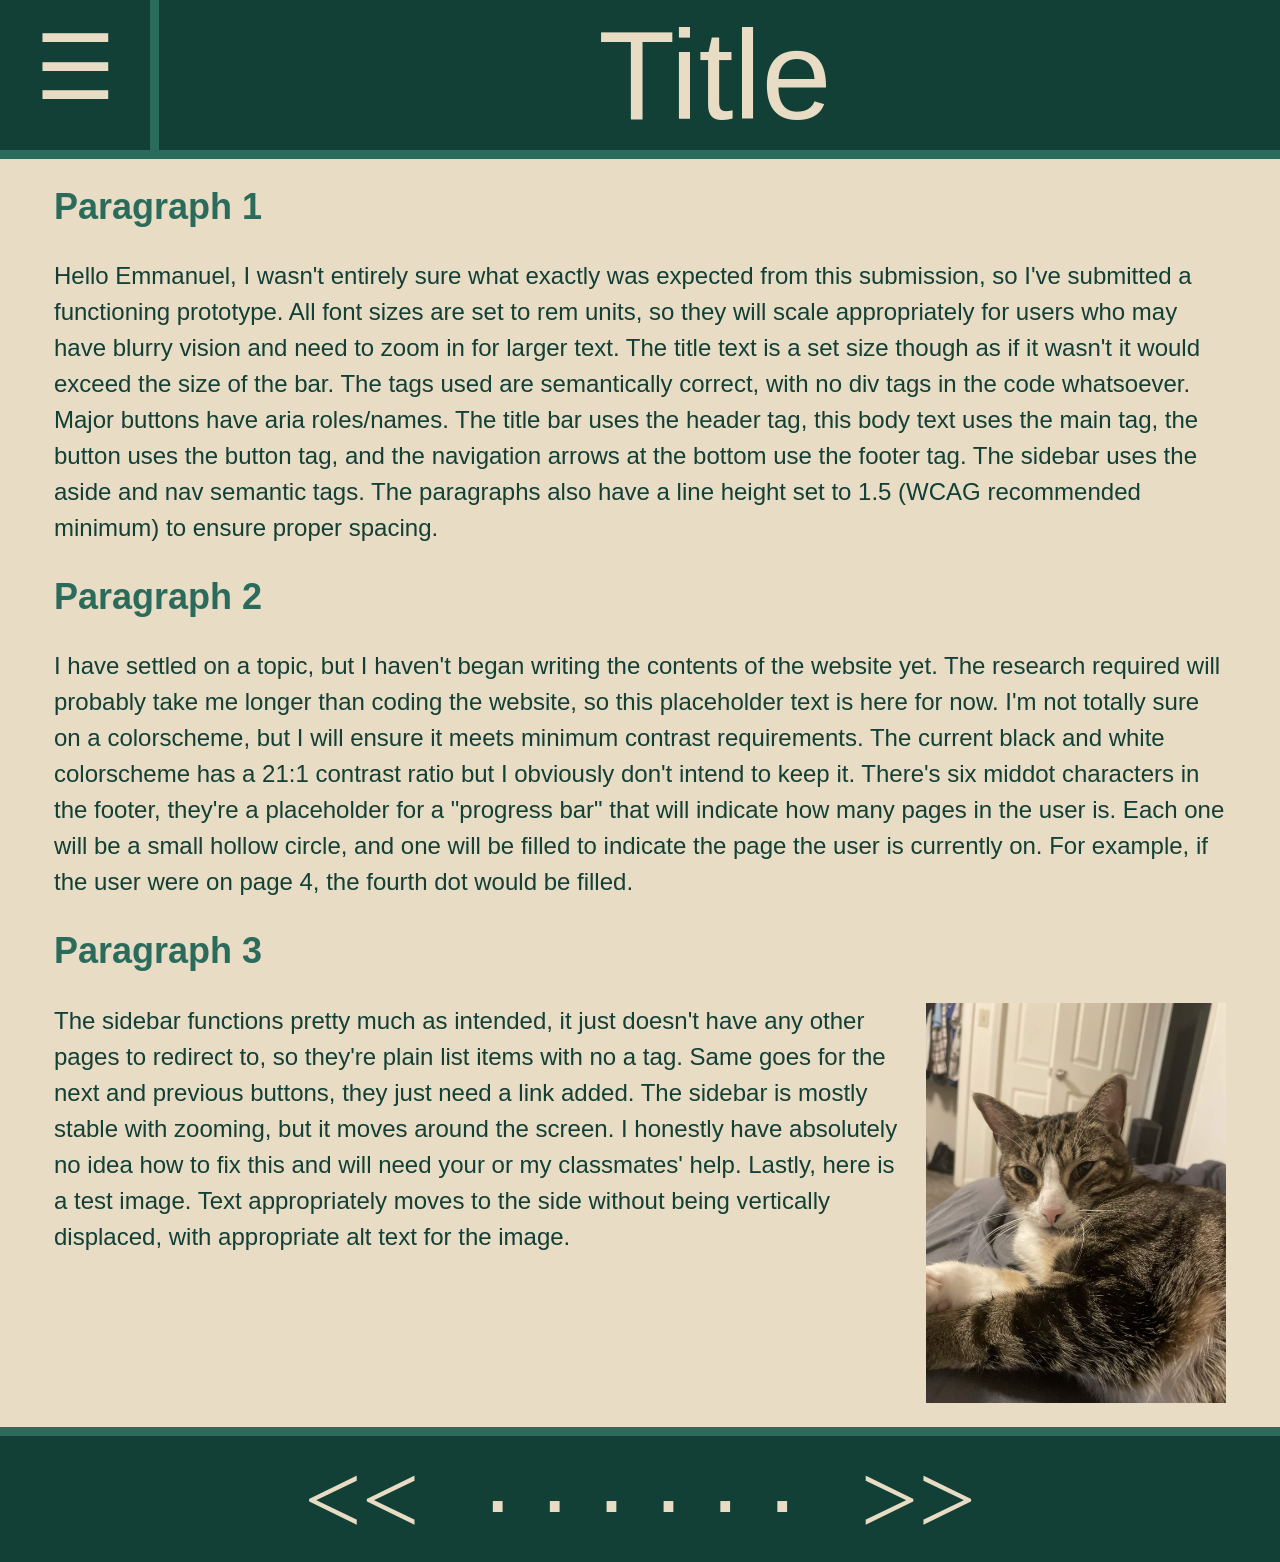
==== index.html @ e24c0ab1 "Update index.html" ====
<!DOCTYPE html>
<html lang="en">
<head>
    <meta charset="UTF-8">
    <meta name="viewport" content="width=device-width, initial-scale=1.0">
    <title>Website Development Project - Israel Pantoja</title>
    <style>
        body{
            margin:0;
            padding:0;
            background-color:#e8dcc4;
        }
        .header{
            padding:0;
            margin:0;
            position:fixed;
            background-color:#123f36;
            width:100%;
            height:16.667dvh;
            top:0;
            left:0;
            align-items:center;
            display:flex;
            text-align:center;
            justify-content:center;
            container-type:size;
            border-bottom:1vh solid #2a6b5c;
        }
        .headerTitle{
            justify-content:center;
            align-items:center;
            height:16.667dvh;
            padding:0;
            display:flex;
            top:0;
            margin: 0 0 0 16.667dvh;
            width:calc(100%-16.667dvh);
            font-size:14vh;
            color:#e8dcc4;
            font-family:Arial;
        }
        button{
            all:unset;
        }
        .button{
            height:16.667dvh;
            width:16.667dvh;
            background-color:#123f36;
            margin:0;
            padding:0;
            display:flex;
            position:fixed;
            top:0;
            left:0;
            border-right:1dvh solid #2a6b5c;
            z-index:1001;
            text-align:center;
            align-items:center;
            justify-content:center;
            container-type:size;
        }
        .button:hover{
            background-color:#2a6b5c;
        }
        .buttonIcon{
            margin-top:50cqw;
            color:#e8dcc4;
            font-style:bold;
            font-size:60cqh;
            font-family:Impact;
        }
        .mainText{
            margin: 20dvh 6dvh 0px 6dvh;
            text-align:left;
            align-items:center;
            font-family:Arial;
            line-height:1.5;
            color:#123f36;
            font-size:1.5rem;
        }
        .mainText h1{
            color:#2a6b5c;
            font-size:2.25rem;
        }
        .footer{
            padding:0;
            margin:0;
            display:flex;
            background-color:#123f36;
            width:100%;
            height:14dvh;
            bottom:0;
            left:0;
            align-items:center;
            justify-content:center;
            position:relative;
            overflow:hidden;
            container-type:size;
            border-top:1vh solid #2a6b5c;
        }
        .previous,.next,.dots{
            color:#e8dcc4;
            font-style:bold;
            font-size:8cqw;
            height:12dvh;
            margin-top:0;
            margin-bottom:0;
            padding:0;
            align-items:center;
            justify-content:center;
            display:flex;
        }
        .previous,.next{
            font-family:impact;
        }
        .dots{
            font-family:Arial;
            padding-left:5dvw;
            padding-right:5dvw;
        }
        .previous:hover,.next:hover{
            background-color:#2a6b5c;
        }
        #sidebar{
            width:100dvw;
            background-color:#123f36;
            height:100dvh;
            top:0;
            left:0;
            padding:0;
            margin:0;
            position:fixed;
            z-index:1000;
            transform:translateX(-100%);
            transition:transform 0.5s ease-in-out;
            container-type:size;
        }
        #sidebar.active{
            transform:translateX(0%);
        }
        aside ul{
            list-style-type:none;
            padding:0;
            margin:0;
            height:100%;
            display:flex;
            flex-direction:column;
        }
        aside ul li{
            background-color:#123f36;
            color:#e8dcc4;
            display:flex;
            width:100dvw;
            margin:0;
            height:16.6667%;
            box-sizing:border-box;
            padding:0;
            font-size:10cqh;
            font-family:Impact;
            border-top:1vh solid #2a6b5c;
            text-align:center;
            left:0;
            justify-content:center;
            align-items:center;
        }
        aside ul li:hover{
            background-color:#2a6b5c;
        }
        p{
            display:flex;
        }
        img{
            max-width:100%;
            height:auto;
            align-self:center;
        }
    </style>
</head>
<body>
    <button class="button" aria-label="toggle sidebar" id="toggleSidebar">
        <p class="buttonIcon" aria-label="toggle sidebar">☰</p>
    </button>
    <aside id="sidebar">
        <ul>
            <li style="border-top:none;">1</li>
            <li>2</li>
            <li>3</li>
            <li>4</li>
            <li>5</li>
            <li>6</li>
        </ul>
    </aside>
    <script>
        const toggleSidebar = document.querySelector('#toggleSidebar');
        const sidebar = document.querySelector('#sidebar');
        
        toggleSidebar.addEventListener('click', () => {
            sidebar.classList.toggle('active');
        });
    </script>
    <header class="header" aria-label="title">
        <title class="headerTitle">
            Title
        </title>
    </header>
    <main class="mainText" role="main">
        <h1 aria-label="paragraph 1">Paragraph 1</h1>
        <p>
            Hello Emmanuel, I wasn't entirely sure what exactly was expected from this submission, so I've submitted a functioning prototype. 
            All font sizes are set to rem units, so they will scale appropriately for users who may have blurry vision and need to zoom in for larger text. 
            The title text is a set size though as if it wasn't it would exceed the size of the bar. The tags used are semantically correct, with no div 
            tags in the code whatsoever. Major buttons have aria roles/names. The title bar uses the header tag, this body text uses the main 
            tag, the button uses the button tag, and the navigation arrows at the bottom use the footer tag. The sidebar uses the aside and nav semantic tags.
            The paragraphs also have a line height set to 1.5 (WCAG recommended minimum) to ensure proper spacing.
        </p>
        <h1 aria-label="paragraph 2">Paragraph 2</h1>
        <p>
            I have settled on a topic, but I haven't began writing the contents of the website yet. The research required will probably take me 
            longer than coding the website, so this placeholder text is here for now. I'm not totally sure on a colorscheme, but I will 
            ensure it meets minimum contrast requirements. The current black and white colorscheme has a 21:1 contrast ratio but I 
            obviously don't intend to keep it. There's six middot characters in the footer, they're a placeholder for a "progress bar" that 
            will indicate how many pages in the user is. Each one will be a small hollow circle, and one will be filled to indicate the 
            page the user is currently on. For example, if the user were on page 4, the fourth dot would be filled. 
        </p>
        <h1 aria-label="paragraph 3">Paragraph 3</h1>
        <p>
            The sidebar functions pretty much as intended, it just doesn't have any other pages to redirect to, so they're plain list items with
            no a tag. Same goes for the next and previous buttons, they just need a link added. The sidebar is mostly stable with zooming, 
            but it moves around the screen. I honestly have absolutely no idea how to fix this and will need your or my classmates' help.
            Lastly, here is a test image. Text appropriately moves to the side without being vertically displaced, with appropriate alt 
            text for the image. <img src="IMG_8117.jpg" alt="my cat, wilton" width="300" height="400" style="margin-left:1dvw"> 
        </p>
    </main>
    <footer class="footer">
        <button class="previous" aria-label="previous page"><<</button>
        <p class="dots">&middot;   &middot;   &middot;   &middot;   &middot;   &middot;</p>
        <button class="next" aria-label="next page">>></button>
    </footer>
</body>
</html>
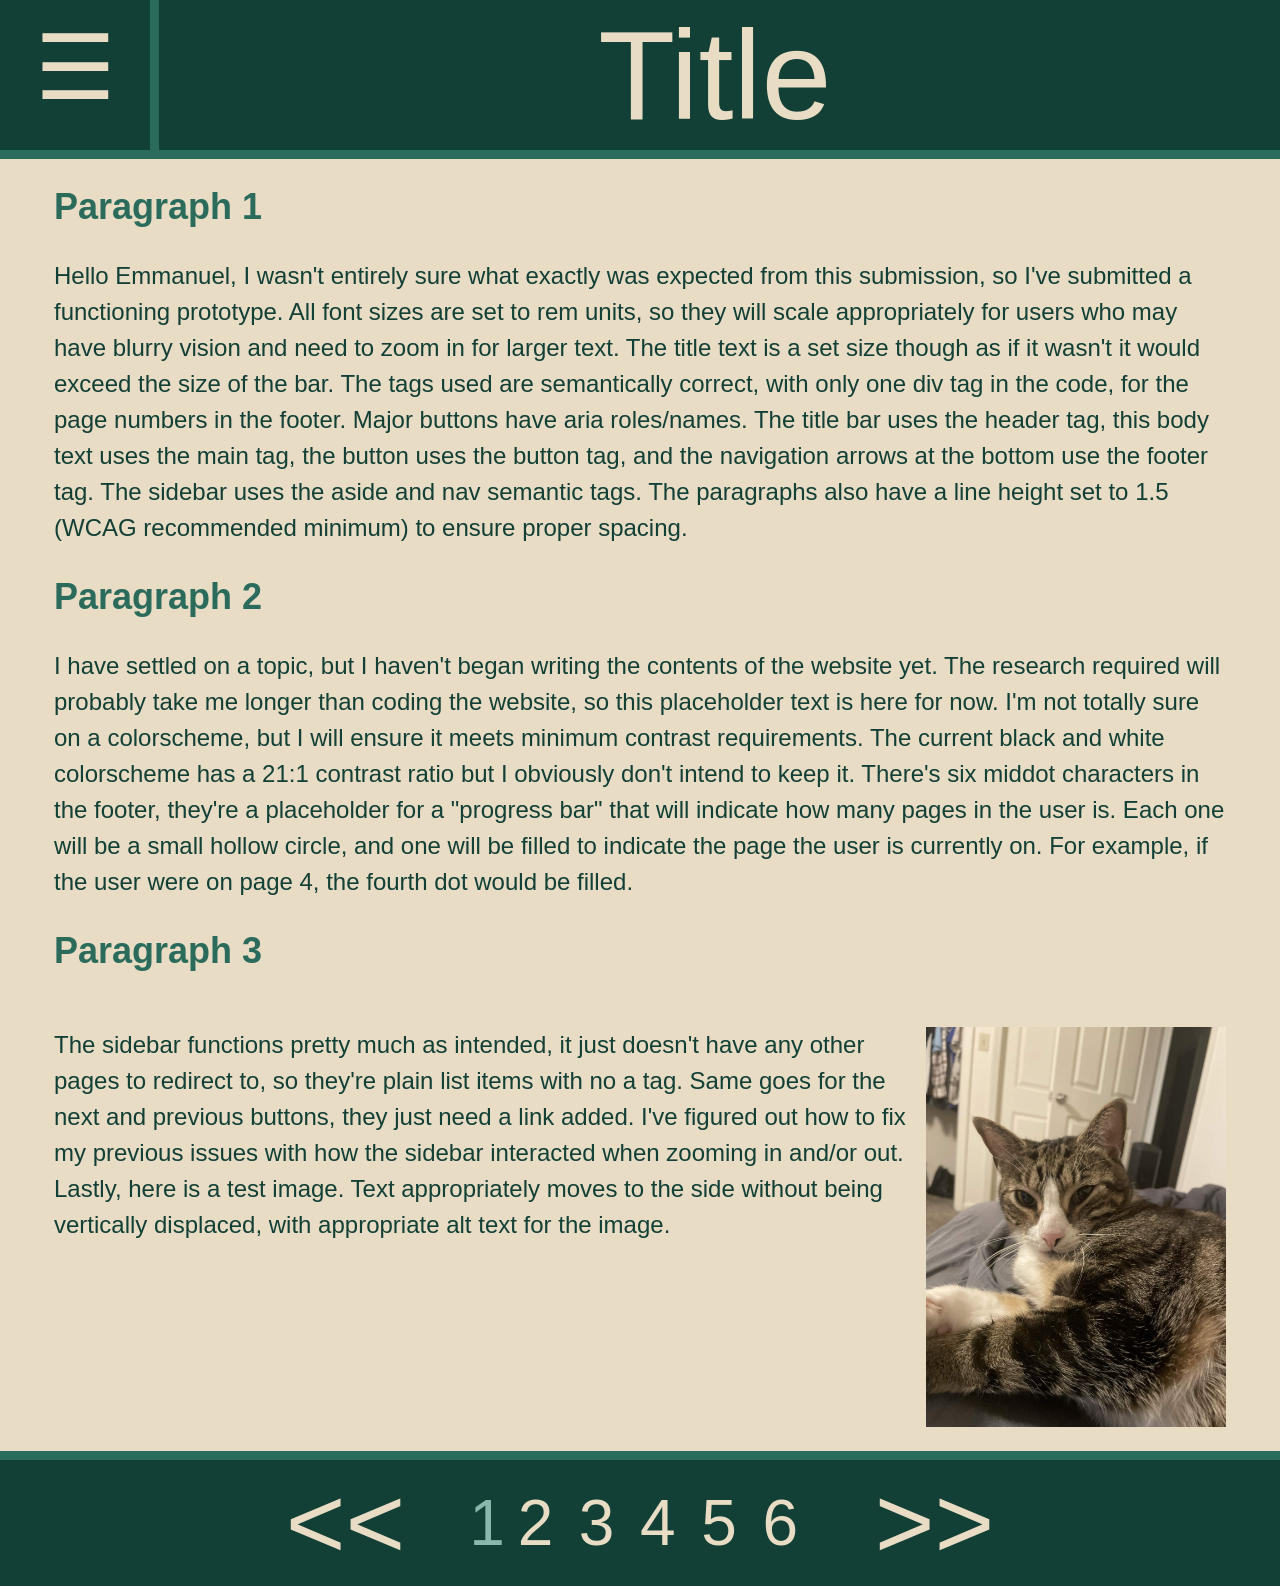
==== commit 8134934f: "Add files via upload" ====
--- a/index.html
+++ b/index.html
@@ -98,25 +98,32 @@
             container-type:size;
             border-top:1vh solid #2a6b5c;
         }
-        .previous,.next,.dots{
-            color:#e8dcc4;
-            font-style:bold;
+        .previous,.next,.pageNumContainer{
+            color:#e8dcc4;
             font-size:8cqw;
-            height:12dvh;
+            height:14dvh;
             margin-top:0;
             margin-bottom:0;
-            padding:0;
+            padding:0 2dvw 0 2dvw;
             align-items:center;
             justify-content:center;
             display:flex;
         }
         .previous,.next{
-            font-family:impact;
-        }
-        .dots{
-            font-family:Arial;
-            padding-left:5dvw;
-            padding-right:5dvw;
+            font-family:Arial;
+        }
+        .pageNumContainer{
+            font-family:Arial;
+            padding-left:3dvw;
+            padding-right:3dvw;
+            font-size:5cqw;
+        }
+        .pageNum{
+            margin-left:1dvw;
+            margin-right:1dvw;
+        }
+        .activePageNum{
+            color:#8AB8AD;
         }
         .previous:hover,.next:hover{
             background-color:#2a6b5c;
@@ -165,9 +172,6 @@
         }
         aside ul li:hover{
             background-color:#2a6b5c;
-        }
-        p{
-            display:flex;
         }
         img{
             max-width:100%;
@@ -208,8 +212,8 @@
         <p>
             Hello Emmanuel, I wasn't entirely sure what exactly was expected from this submission, so I've submitted a functioning prototype. 
             All font sizes are set to rem units, so they will scale appropriately for users who may have blurry vision and need to zoom in for larger text. 
-            The title text is a set size though as if it wasn't it would exceed the size of the bar. The tags used are semantically correct, with no div 
-            tags in the code whatsoever. Major buttons have aria roles/names. The title bar uses the header tag, this body text uses the main 
+            The title text is a set size though as if it wasn't it would exceed the size of the bar. The tags used are semantically correct, with only one div 
+            tag in the code, for the page numbers in the footer. Major buttons have aria roles/names. The title bar uses the header tag, this body text uses the main 
             tag, the button uses the button tag, and the navigation arrows at the bottom use the footer tag. The sidebar uses the aside and nav semantic tags.
             The paragraphs also have a line height set to 1.5 (WCAG recommended minimum) to ensure proper spacing.
         </p>
@@ -223,18 +227,26 @@
             page the user is currently on. For example, if the user were on page 4, the fourth dot would be filled. 
         </p>
         <h1 aria-label="paragraph 3">Paragraph 3</h1>
-        <p>
+        <p style="float:left;">
+            <img src="IMG_8117.jpg" alt="my cat, wilton" width="300" height="400" style="margin-left:1dvw; float:right;">
             The sidebar functions pretty much as intended, it just doesn't have any other pages to redirect to, so they're plain list items with
-            no a tag. Same goes for the next and previous buttons, they just need a link added. The sidebar is mostly stable with zooming, 
-            but it moves around the screen. I honestly have absolutely no idea how to fix this and will need your or my classmates' help.
+            no a tag. Same goes for the next and previous buttons, they just need a link added. I've figured out how to fix my previous 
+            issues with how the sidebar interacted when zooming in and/or out.
             Lastly, here is a test image. Text appropriately moves to the side without being vertically displaced, with appropriate alt 
-            text for the image. <img src="IMG_8117.jpg" alt="my cat, wilton" width="300" height="400" style="margin-left:1dvw"> 
+            text for the image.  
         </p>
     </main>
     <footer class="footer">
         <button class="previous" aria-label="previous page"><<</button>
-        <p class="dots">&middot;   &middot;   &middot;   &middot;   &middot;   &middot;</p>
+        <div class="pageNumContainer">
+            <span class="activePageNum">1</span>
+            <span class="pageNum">2</span>
+            <span class="pageNum">3</span>
+            <span class="pageNum">4</span>
+            <span class="pageNum">5</span>
+            <span class="pageNum">6</span>
+        </div>
         <button class="next" aria-label="next page">>></button>
     </footer>
 </body>
-</html>
+</html>
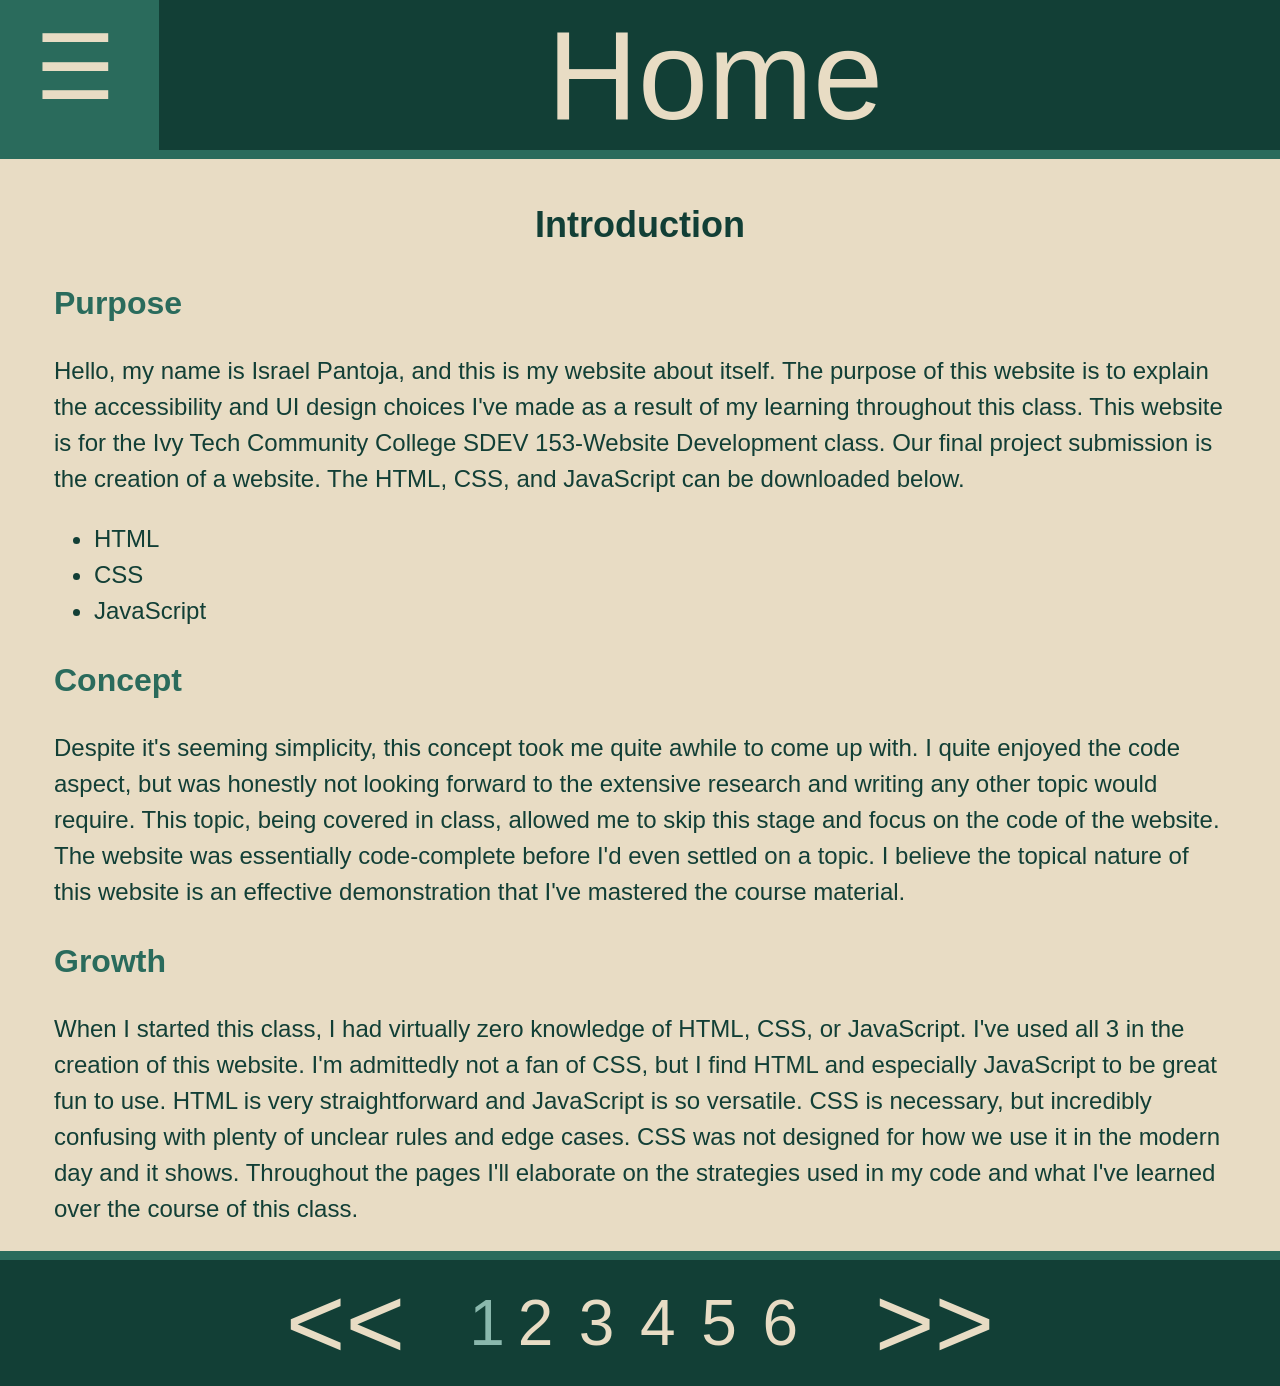
==== commit ecf4e47c: "Add files via upload" ====
--- a/index.html
+++ b/index.html
@@ -3,182 +3,9 @@
 <head>
     <meta charset="UTF-8">
     <meta name="viewport" content="width=device-width, initial-scale=1.0">
-    <title>Website Development Project - Israel Pantoja</title>
-    <style>
-        body{
-            margin:0;
-            padding:0;
-            background-color:#e8dcc4;
-        }
-        .header{
-            padding:0;
-            margin:0;
-            position:fixed;
-            background-color:#123f36;
-            width:100%;
-            height:16.667dvh;
-            top:0;
-            left:0;
-            align-items:center;
-            display:flex;
-            text-align:center;
-            justify-content:center;
-            container-type:size;
-            border-bottom:1vh solid #2a6b5c;
-        }
-        .headerTitle{
-            justify-content:center;
-            align-items:center;
-            height:16.667dvh;
-            padding:0;
-            display:flex;
-            top:0;
-            margin: 0 0 0 16.667dvh;
-            width:calc(100%-16.667dvh);
-            font-size:14vh;
-            color:#e8dcc4;
-            font-family:Arial;
-        }
-        button{
-            all:unset;
-        }
-        .button{
-            height:16.667dvh;
-            width:16.667dvh;
-            background-color:#123f36;
-            margin:0;
-            padding:0;
-            display:flex;
-            position:fixed;
-            top:0;
-            left:0;
-            border-right:1dvh solid #2a6b5c;
-            z-index:1001;
-            text-align:center;
-            align-items:center;
-            justify-content:center;
-            container-type:size;
-        }
-        .button:hover{
-            background-color:#2a6b5c;
-        }
-        .buttonIcon{
-            margin-top:50cqw;
-            color:#e8dcc4;
-            font-style:bold;
-            font-size:60cqh;
-            font-family:Impact;
-        }
-        .mainText{
-            margin: 20dvh 6dvh 0px 6dvh;
-            text-align:left;
-            align-items:center;
-            font-family:Arial;
-            line-height:1.5;
-            color:#123f36;
-            font-size:1.5rem;
-        }
-        .mainText h1{
-            color:#2a6b5c;
-            font-size:2.25rem;
-        }
-        .footer{
-            padding:0;
-            margin:0;
-            display:flex;
-            background-color:#123f36;
-            width:100%;
-            height:14dvh;
-            bottom:0;
-            left:0;
-            align-items:center;
-            justify-content:center;
-            position:relative;
-            overflow:hidden;
-            container-type:size;
-            border-top:1vh solid #2a6b5c;
-        }
-        .previous,.next,.pageNumContainer{
-            color:#e8dcc4;
-            font-size:8cqw;
-            height:14dvh;
-            margin-top:0;
-            margin-bottom:0;
-            padding:0 2dvw 0 2dvw;
-            align-items:center;
-            justify-content:center;
-            display:flex;
-        }
-        .previous,.next{
-            font-family:Arial;
-        }
-        .pageNumContainer{
-            font-family:Arial;
-            padding-left:3dvw;
-            padding-right:3dvw;
-            font-size:5cqw;
-        }
-        .pageNum{
-            margin-left:1dvw;
-            margin-right:1dvw;
-        }
-        .activePageNum{
-            color:#8AB8AD;
-        }
-        .previous:hover,.next:hover{
-            background-color:#2a6b5c;
-        }
-        #sidebar{
-            width:100dvw;
-            background-color:#123f36;
-            height:100dvh;
-            top:0;
-            left:0;
-            padding:0;
-            margin:0;
-            position:fixed;
-            z-index:1000;
-            transform:translateX(-100%);
-            transition:transform 0.5s ease-in-out;
-            container-type:size;
-        }
-        #sidebar.active{
-            transform:translateX(0%);
-        }
-        aside ul{
-            list-style-type:none;
-            padding:0;
-            margin:0;
-            height:100%;
-            display:flex;
-            flex-direction:column;
-        }
-        aside ul li{
-            background-color:#123f36;
-            color:#e8dcc4;
-            display:flex;
-            width:100dvw;
-            margin:0;
-            height:16.6667%;
-            box-sizing:border-box;
-            padding:0;
-            font-size:10cqh;
-            font-family:Impact;
-            border-top:1vh solid #2a6b5c;
-            text-align:center;
-            left:0;
-            justify-content:center;
-            align-items:center;
-        }
-        aside ul li:hover{
-            background-color:#2a6b5c;
-        }
-        img{
-            max-width:100%;
-            height:auto;
-            align-self:center;
-        }
-    </style>
+    <title>Home</title>
+    <link href="webdevprojectstyles.css" rel="stylesheet">
+    <script src="webdevprojectscript.js" defer></script>
 </head>
 <body>
     <button class="button" aria-label="toggle sidebar" id="toggleSidebar">
@@ -186,54 +13,47 @@
     </button>
     <aside id="sidebar">
         <ul>
-            <li style="border-top:none;">1</li>
-            <li>2</li>
-            <li>3</li>
-            <li>4</li>
-            <li>5</li>
-            <li>6</li>
+            <li style="border-top:none;"><a href=index.html>Home</a></li>
+            <li><a href="styling.html">Styling</a></li>
+            <li><a href="ui.html">UI Elements</a></li>
+            <li><a href="WCAG.html">WCAG</a></li>
+            <li><a href="mobile.html">Mobile-First</a></li>
+            <li><a href="conclusion.html">Conclusion</a></li>
         </ul>
     </aside>
-    <script>
-        const toggleSidebar = document.querySelector('#toggleSidebar');
-        const sidebar = document.querySelector('#sidebar');
-        
-        toggleSidebar.addEventListener('click', () => {
-            sidebar.classList.toggle('active');
-        });
-    </script>
-    <header class="header" aria-label="title">
+    <header class="header" aria-label="home">
         <title class="headerTitle">
-            Title
+            Home
         </title>
     </header>
-    <main class="mainText" role="main">
-        <h1 aria-label="paragraph 1">Paragraph 1</h1>
+    <main role="main">
+        <h1 aria-label="introduction">Introduction</h1>
+        <h2 aria label="paragraph 1 purpose">Purpose</h2>
         <p>
-            Hello Emmanuel, I wasn't entirely sure what exactly was expected from this submission, so I've submitted a functioning prototype. 
-            All font sizes are set to rem units, so they will scale appropriately for users who may have blurry vision and need to zoom in for larger text. 
-            The title text is a set size though as if it wasn't it would exceed the size of the bar. The tags used are semantically correct, with only one div 
-            tag in the code, for the page numbers in the footer. Major buttons have aria roles/names. The title bar uses the header tag, this body text uses the main 
-            tag, the button uses the button tag, and the navigation arrows at the bottom use the footer tag. The sidebar uses the aside and nav semantic tags.
-            The paragraphs also have a line height set to 1.5 (WCAG recommended minimum) to ensure proper spacing.
+            Hello, my name is Israel Pantoja, and this is my website about itself. The purpose of this website is to explain the accessibility and 
+            UI design choices I've made as a result of my learning throughout this class. This website is for the Ivy Tech Community College 
+            SDEV 153-Website Development class. Our final project submission is the creation of a website. The HTML, CSS, and JavaScript can be 
+            downloaded below.
+            <ul>
+                <li>HTML</li>
+                <li>CSS</li>
+                <li>JavaScript</li>
+            </ul>
         </p>
-        <h1 aria-label="paragraph 2">Paragraph 2</h1>
+        <h2 aria-label="paragraph 2 concept">Concept</h2>
         <p>
-            I have settled on a topic, but I haven't began writing the contents of the website yet. The research required will probably take me 
-            longer than coding the website, so this placeholder text is here for now. I'm not totally sure on a colorscheme, but I will 
-            ensure it meets minimum contrast requirements. The current black and white colorscheme has a 21:1 contrast ratio but I 
-            obviously don't intend to keep it. There's six middot characters in the footer, they're a placeholder for a "progress bar" that 
-            will indicate how many pages in the user is. Each one will be a small hollow circle, and one will be filled to indicate the 
-            page the user is currently on. For example, if the user were on page 4, the fourth dot would be filled. 
+            Despite it's seeming simplicity, this concept took me quite awhile to come up with. I quite enjoyed the code aspect, but was 
+            honestly not looking forward to the extensive research and writing any other topic would require. This topic, being covered in class, 
+            allowed me to skip this stage and focus on the code of the website. The website was essentially code-complete before I'd even 
+            settled on a topic. I believe the topical nature of this website is an effective demonstration that I've mastered the course material.
         </p>
-        <h1 aria-label="paragraph 3">Paragraph 3</h1>
-        <p style="float:left;">
-            <img src="IMG_8117.jpg" alt="my cat, wilton" width="300" height="400" style="margin-left:1dvw; float:right;">
-            The sidebar functions pretty much as intended, it just doesn't have any other pages to redirect to, so they're plain list items with
-            no a tag. Same goes for the next and previous buttons, they just need a link added. I've figured out how to fix my previous 
-            issues with how the sidebar interacted when zooming in and/or out.
-            Lastly, here is a test image. Text appropriately moves to the side without being vertically displaced, with appropriate alt 
-            text for the image.  
+        <h2 aria-label="paragraph 3 my growth">Growth</h2>
+        <p>
+            When I started this class, I had virtually zero knowledge of HTML, CSS, or JavaScript. I've used all 3 in the creation of this website.
+            I'm admittedly not a fan of CSS, but I find HTML and especially JavaScript to be great fun to use. HTML is very straightforward and JavaScript 
+            is so versatile. CSS is necessary, but incredibly confusing with plenty of unclear rules and edge cases. CSS was not designed for 
+            how we use it in the modern day and it shows. Throughout the pages I'll elaborate on the strategies used in my code and what 
+            I've learned over the course of this class.
         </p>
     </main>
     <footer class="footer">
@@ -246,7 +66,7 @@
             <span class="pageNum">5</span>
             <span class="pageNum">6</span>
         </div>
-        <button class="next" aria-label="next page">>></button>
+        <button class="next" aria-label="next page"><a href="styling.html">>></a></button>
     </footer>
 </body>
 </html>
--- a/webdevprojectstyles.css
+++ b/webdevprojectstyles.css
@@ -0,0 +1,202 @@
+:root{
+    --bg:#e8dcc4;
+    --light:#2a6b5c;
+    --dark:#123f36;
+    --selected:#8AB8AD;
+}
+body{
+    margin:0;
+    padding:0;
+    background-color:var(--bg);
+}
+.header{
+    padding:0;
+    margin:0;
+    position:fixed;
+    background-color:var(--dark);
+    width:100%;
+    height:16.667dvh;
+    top:0;
+    left:0;
+    align-items:center;
+    display:flex;
+    text-align:center;
+    justify-content:center;
+    container-type:size;
+    border-bottom:1dvh solid var(--light);
+}
+.headerTitle{
+    justify-content:center;
+    align-items:center;
+    height:16.667dvh;
+    padding:0;
+    display:flex;
+    top:0;
+    margin: 0 0 0 16.667dvh;
+    width:calc(100%-16.667dvh);
+    font-size:14vh;
+    color: var(--bg);
+    font-family:Arial;
+}
+button{
+    all:unset;
+}
+.button{
+    height:16.667dvh;
+    width:16.667dvh;
+    background-color:var(--dark);
+    margin:0;
+    padding:0;
+    display:flex;
+    position:fixed;
+    top:0;
+    left:0;
+    border-right:1dvh solid var(--light);
+    z-index:1001;
+    text-align:center;
+    align-items:center;
+    justify-content:center;
+    container-type:size;
+}
+.button:hover{
+    background-color:var(--light);
+}
+.button:focus{
+    background-color:var(--light);
+}
+.buttonIcon{
+    margin-top:50cqw;
+    color:var(--bg);
+    font-style:bold;
+    font-size:60cqh;
+    font-family:Arial;
+}
+main{
+    margin: 22dvh 6dvh 0px 6dvh;
+    text-align:left;
+    align-items:center;
+    font-family:Arial;
+    line-height:1.5;
+    color:var(--dark);
+    font-size:1.5rem;
+}
+main h1{
+    color:var(--dark);
+    font-size:2.25rem;
+    text-align:center;
+}
+main h2{
+    color:var(--light);
+    font-size:2rem;
+}
+.footer{
+    padding:0;
+    margin:0;
+    display:flex;
+    background-color:var(--dark);
+    width:100%;
+    height:14dvh;
+    bottom:0;
+    left:0;
+    align-items:center;
+    justify-content:center;
+    position:relative;
+    overflow:hidden;
+    container-type:size;
+    border-top:1vh solid var(--light);
+}
+.previous,.next,.pageNumContainer{
+    color:var(--bg);
+    font-size:8cqw;
+    height:14dvh;
+    margin-top:0;
+    margin-bottom:0;
+    padding:0 2dvw 0 2dvw;
+    align-items:center;
+    justify-content:center;
+    display:flex;
+}
+.previous,.next{
+    font-family:Arial;
+}
+button a{
+    text-decoration:none;
+    color:var(--bg);
+}
+.pageNumContainer{
+    font-family:Arial;
+    padding-left:3dvw;
+    padding-right:3dvw;
+    font-size:5cqw;
+}
+.pageNum{
+    margin-left:1dvw;
+    margin-right:1dvw;
+}
+.activePageNum{
+    color:var(--selected);
+}
+.previous:hover,.next:hover{
+    background-color:var(--light);
+}
+#sidebar{
+    width:100dvw;
+    background-color:var(--dark);
+    height:100dvh;
+    top:0;
+    left:0;
+    padding:0;
+    margin:0;
+    position:fixed;
+    z-index:1000;
+    transform:translateX(-100%);
+    transition:transform 0.5s ease-in-out;
+    container-type:size;
+}
+#sidebar.active{
+    transform:translateX(0%);
+}
+aside ul{
+    list-style-type:none;
+    padding:0;
+    margin:0;
+    height:100%;
+    display:flex;
+    flex-direction:column;
+}
+aside ul li{
+    background-color:var(--dark);
+    display:flex;
+    width:100dvw;
+    margin:0;
+    height:16.6667%;
+    box-sizing:border-box;
+    padding:0;
+    font-size:10cqh;
+    font-family:Arial;
+    border-top:1vh solid var(--light);
+    text-align:center;
+    left:0;
+    justify-content:center;
+    align-items:center;
+}
+aside ul li a{
+    text-decoration:none;
+    color:var(--bg);
+}
+aside ul li:hover{
+    background-color:var(--light);
+}
+aside ul li a:hover{
+    text-decoration:underline;
+}
+aside ul li:focus-within{
+    text-decoration:underline;
+    background-color:var(--light);
+    color:var(--bg);
+}
+img{
+    max-width:100%;
+    height:auto;
+    align-self:center;
+}
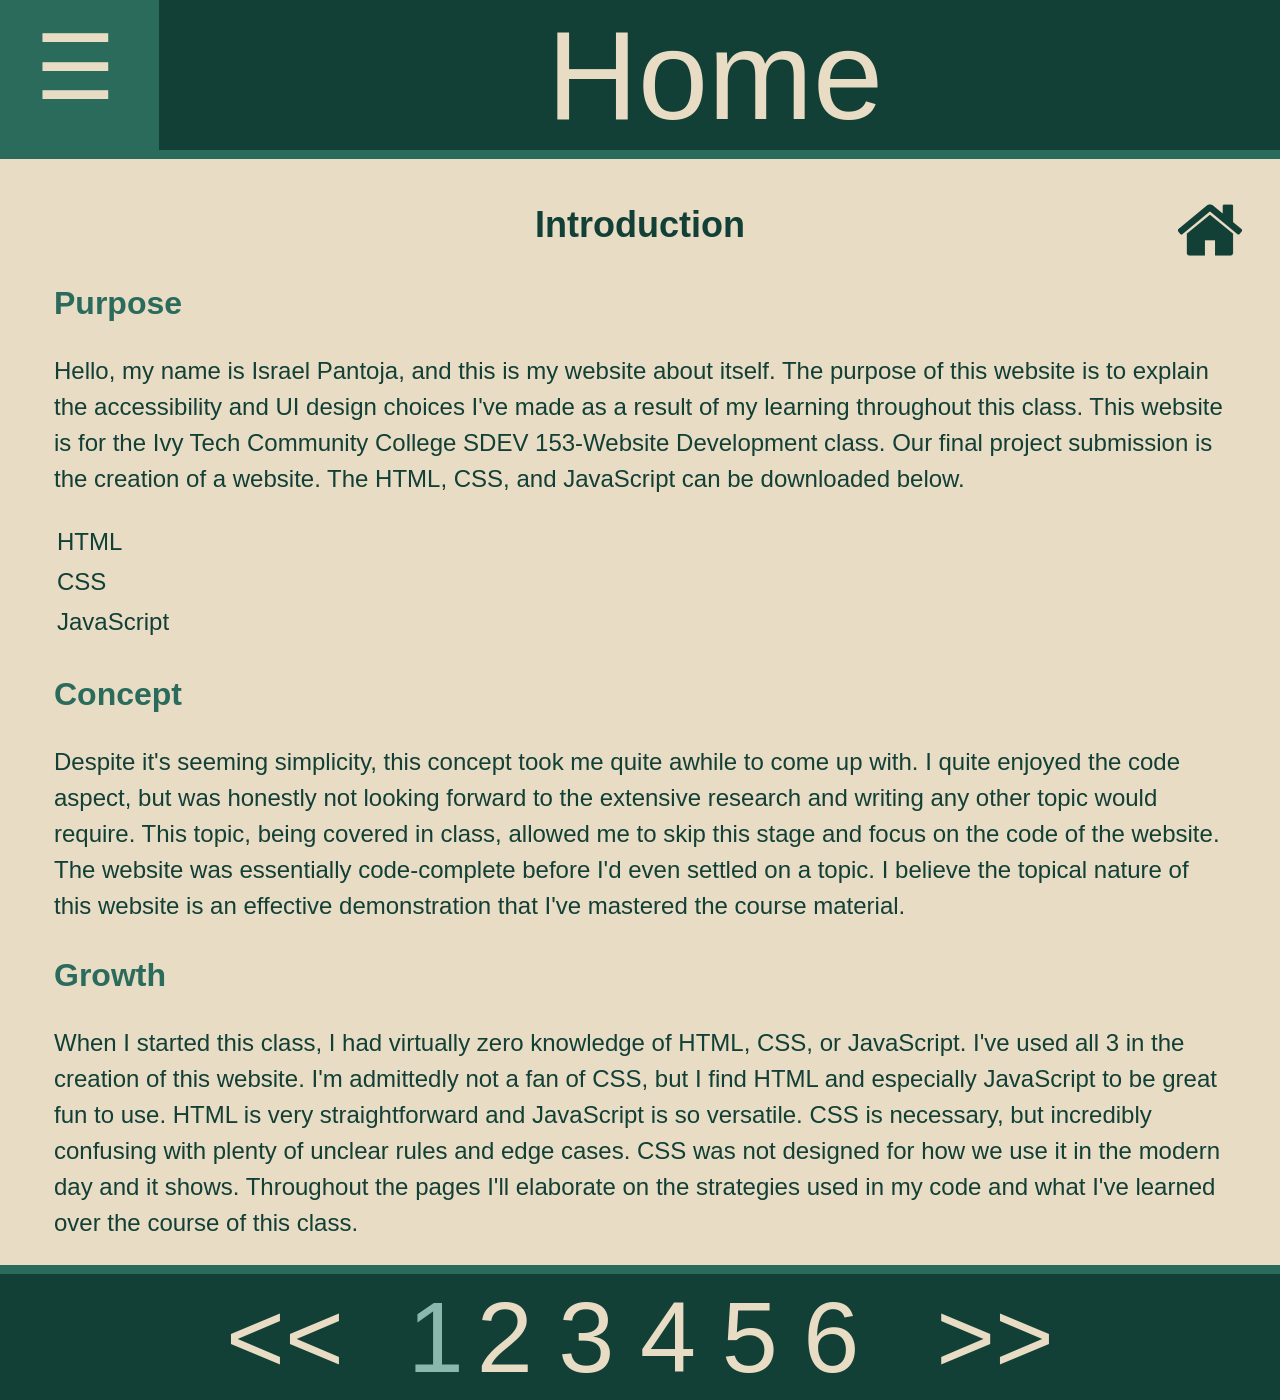
==== commit 4890fe1c: "Add files via upload" ====
--- a/index.html
+++ b/index.html
@@ -13,7 +13,7 @@
     </button>
     <aside id="sidebar">
         <ul>
-            <li style="border-top:none;"><a href=index.html>Home</a></li>
+            <li style="border-top:none;"><a id="first" href=index.html>Home</a></li>
             <li><a href="styling.html">Styling</a></li>
             <li><a href="ui.html">UI Elements</a></li>
             <li><a href="WCAG.html">WCAG</a></li>
@@ -27,18 +27,18 @@
         </title>
     </header>
     <main role="main">
-        <h1 aria-label="introduction">Introduction</h1>
+        <h1 aria-label="introduction">Introduction<a href="index.html"><image src="logo.png" class="logo" alt="website logo - links to homepage"></image></a></h1>
         <h2 aria label="paragraph 1 purpose">Purpose</h2>
         <p>
             Hello, my name is Israel Pantoja, and this is my website about itself. The purpose of this website is to explain the accessibility and 
             UI design choices I've made as a result of my learning throughout this class. This website is for the Ivy Tech Community College 
             SDEV 153-Website Development class. Our final project submission is the creation of a website. The HTML, CSS, and JavaScript can be 
             downloaded below.
-            <ul>
-                <li>HTML</li>
-                <li>CSS</li>
-                <li>JavaScript</li>
-            </ul>
+            <table>
+                <tr><td>HTML</td></tr>
+                <tr><td>CSS</td></tr>
+                <tr><td>JavaScript</td></tr>
+            </table>
         </p>
         <h2 aria-label="paragraph 2 concept">Concept</h2>
         <p>
--- a/webdevprojectstyles.css
+++ b/webdevprojectstyles.css
@@ -33,10 +33,16 @@
     display:flex;
     top:0;
     margin: 0 0 0 16.667dvh;
-    width:calc(100%-16.667dvh);
-    font-size:14vh;
+    width: calc(100%-16.667dvh);
+    font-size:14dvh;
     color: var(--bg);
     font-family:Arial;
+}
+.logo{
+    position:absolute;
+    width:64px;
+    height:64px;
+    right:3dvw;
 }
 button{
     all:unset;
@@ -107,7 +113,7 @@
 }
 .previous,.next,.pageNumContainer{
     color:var(--bg);
-    font-size:8cqw;
+    font-size:80cqh;
     height:14dvh;
     margin-top:0;
     margin-bottom:0;
@@ -127,7 +133,7 @@
     font-family:Arial;
     padding-left:3dvw;
     padding-right:3dvw;
-    font-size:5cqw;
+    font-size:80cqh;
 }
 .pageNum{
     margin-left:1dvw;
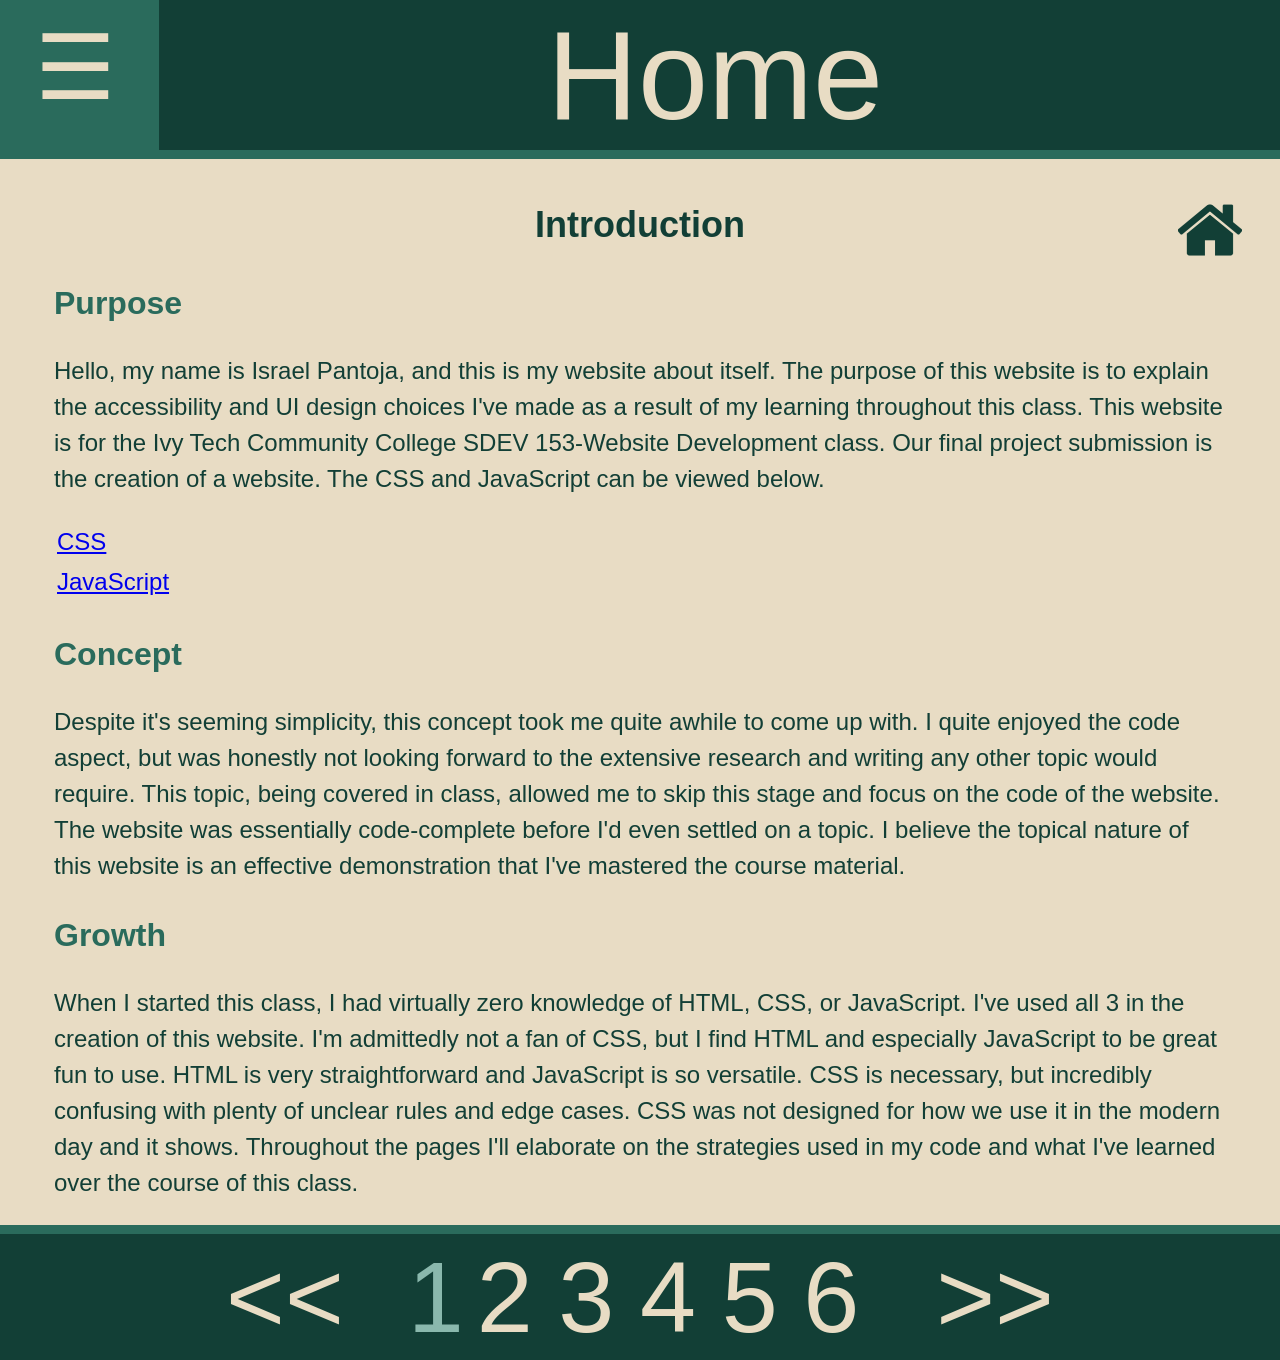
==== commit aa8b6989: "Add files via upload" ====
--- a/index.html
+++ b/index.html
@@ -15,9 +15,9 @@
         <ul>
             <li style="border-top:none;"><a id="first" href=index.html>Home</a></li>
             <li><a href="styling.html">Styling</a></li>
-            <li><a href="ui.html">UI Elements</a></li>
+            <li><a href="ui.html">UI</a></li>
             <li><a href="WCAG.html">WCAG</a></li>
-            <li><a href="mobile.html">Mobile-First</a></li>
+            <li><a href="mobile.html">Mobile</a></li>
             <li><a href="conclusion.html">Conclusion</a></li>
         </ul>
     </aside>
@@ -32,12 +32,11 @@
         <p>
             Hello, my name is Israel Pantoja, and this is my website about itself. The purpose of this website is to explain the accessibility and 
             UI design choices I've made as a result of my learning throughout this class. This website is for the Ivy Tech Community College 
-            SDEV 153-Website Development class. Our final project submission is the creation of a website. The HTML, CSS, and JavaScript can be 
-            downloaded below.
+            SDEV 153-Website Development class. Our final project submission is the creation of a website. The CSS and JavaScript can be 
+            viewed below.
             <table>
-                <tr><td>HTML</td></tr>
-                <tr><td>CSS</td></tr>
-                <tr><td>JavaScript</td></tr>
+                <tr><td><a href="webdevprojectstyles.css">CSS</a></td></tr>
+                <tr><td><a href="webdevprojectscript.js">JavaScript</a></td></tr>
             </table>
         </p>
         <h2 aria-label="paragraph 2 concept">Concept</h2>
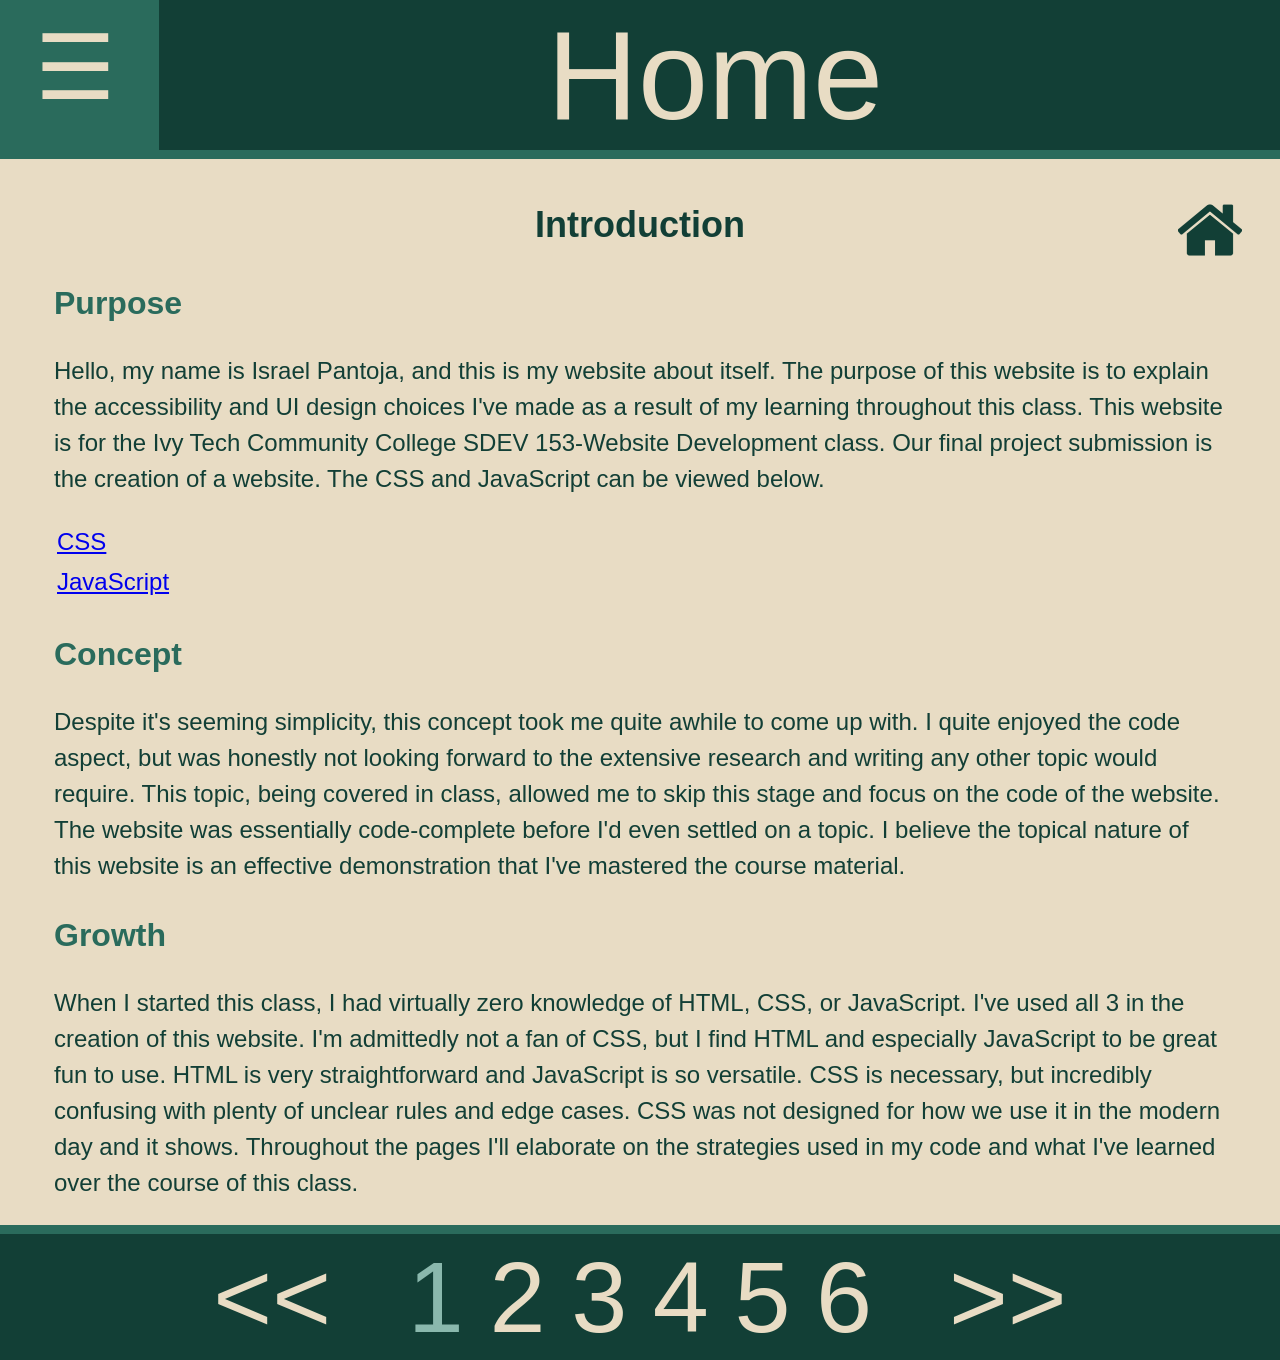
==== commit 34db3fdf: "Add files via upload" ====
--- a/index.html
+++ b/index.html
@@ -3,6 +3,7 @@
 <head>
     <meta charset="UTF-8">
     <meta name="viewport" content="width=device-width, initial-scale=1.0">
+    <meta name="description" content="Introductory homepage.">
     <title>Home</title>
     <link href="webdevprojectstyles.css" rel="stylesheet">
     <script src="webdevprojectscript.js" defer></script>
--- a/webdevprojectstyles.css
+++ b/webdevprojectstyles.css
@@ -141,6 +141,8 @@
 }
 .activePageNum{
     color:var(--selected);
+    margin-left:1dvw;
+    margin-right:1dvw;
 }
 .previous:hover,.next:hover{
     background-color:var(--light);
@@ -205,4 +207,10 @@
     max-width:100%;
     height:auto;
     align-self:center;
+}
+#submit{
+    text-decoration: underline;
+}
+#submit:hover, #submit:focus{
+    color:var(--selected);
 }
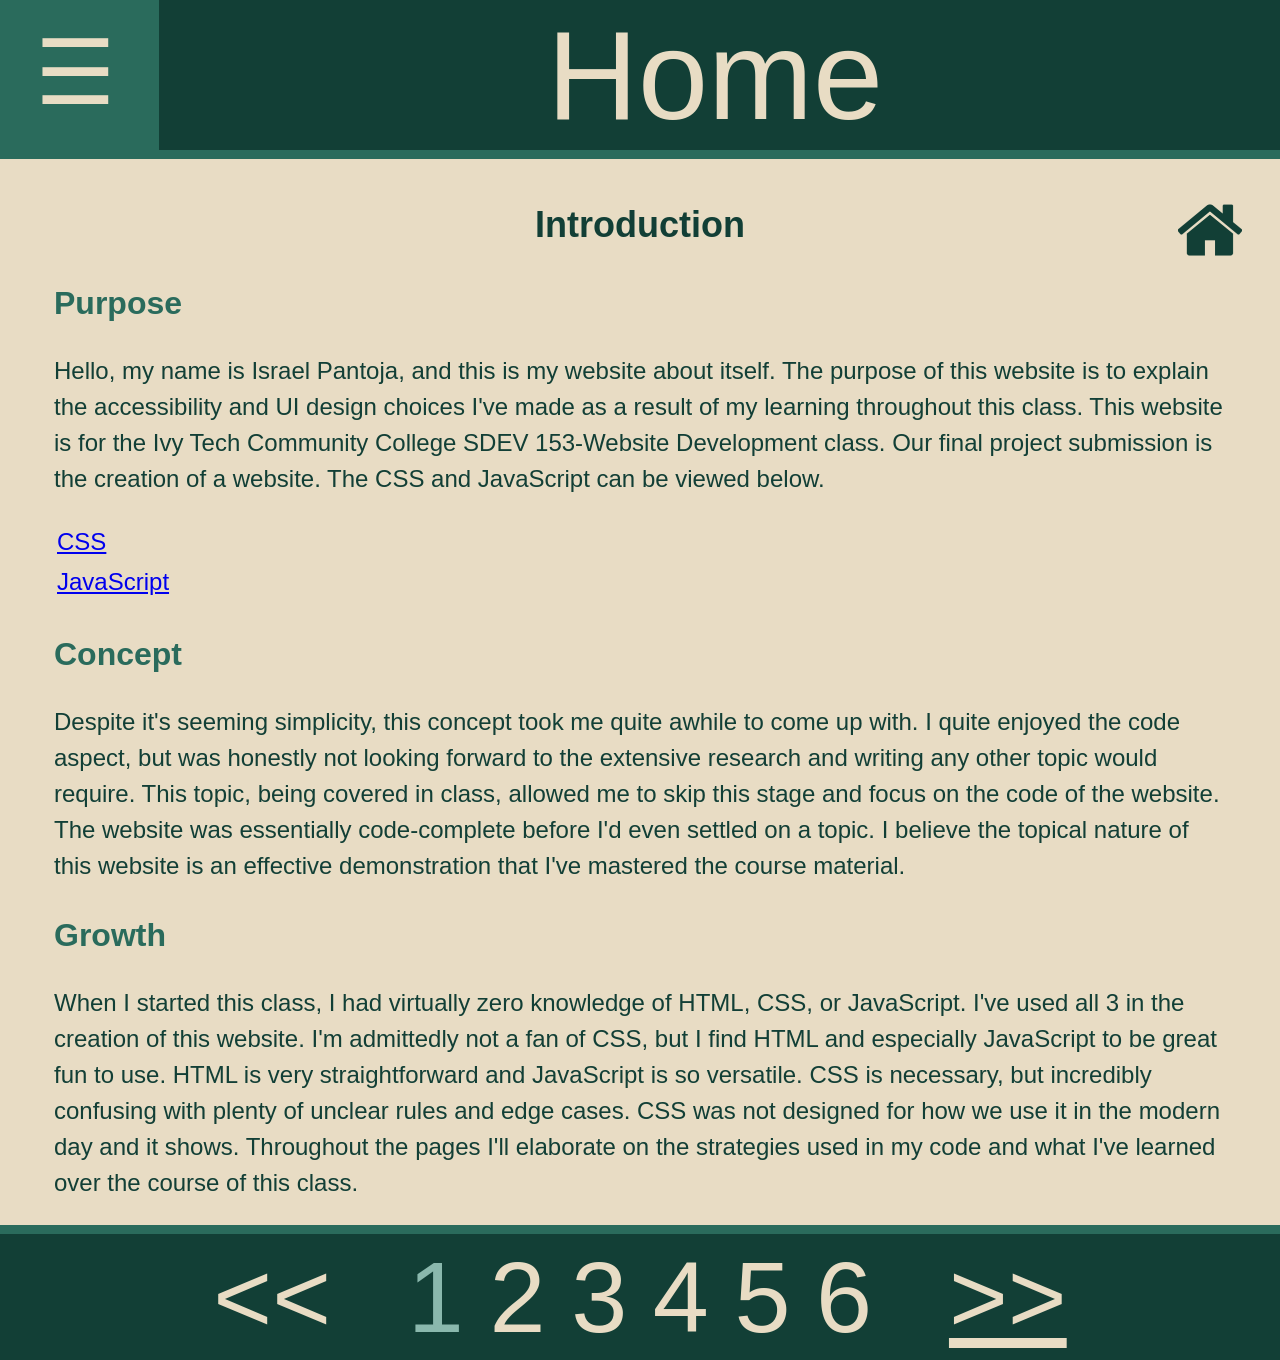
==== commit 816c7e91: "Add files via upload" ====
--- a/index.html
+++ b/index.html
@@ -10,7 +10,7 @@
 </head>
 <body>
     <button class="button" aria-label="toggle sidebar" id="toggleSidebar">
-        <p class="buttonIcon" aria-label="toggle sidebar">☰</p>
+        <span style="margin-bottom:9dvh;" class="buttonIcon">☰</span>
     </button>
     <aside id="sidebar">
         <ul>
@@ -23,13 +23,13 @@
         </ul>
     </aside>
     <header class="header" aria-label="home">
-        <title class="headerTitle">
+        <span class="headerTitle">
             Home
-        </title>
+        </span>
     </header>
-    <main role="main">
-        <h1 aria-label="introduction">Introduction<a href="index.html"><image src="logo.png" class="logo" alt="website logo - links to homepage"></image></a></h1>
-        <h2 aria label="paragraph 1 purpose">Purpose</h2>
+    <main>
+        <h1 aria-label="introduction">Introduction<a href="index.html"><img src="logo.png" class="logo" alt="website logo - links to homepage"></a></h1>
+        <h2 aria-label="paragraph 1 purpose">Purpose</h2>
         <p>
             Hello, my name is Israel Pantoja, and this is my website about itself. The purpose of this website is to explain the accessibility and 
             UI design choices I've made as a result of my learning throughout this class. This website is for the Ivy Tech Community College 
@@ -39,7 +39,6 @@
                 <tr><td><a href="webdevprojectstyles.css">CSS</a></td></tr>
                 <tr><td><a href="webdevprojectscript.js">JavaScript</a></td></tr>
             </table>
-        </p>
         <h2 aria-label="paragraph 2 concept">Concept</h2>
         <p>
             Despite it's seeming simplicity, this concept took me quite awhile to come up with. I quite enjoyed the code aspect, but was 
@@ -57,7 +56,7 @@
         </p>
     </main>
     <footer class="footer">
-        <button class="previous" aria-label="previous page"><<</button>
+        <button class="previous" aria-label="previous page">&lt;&lt;</button>
         <div class="pageNumContainer">
             <span class="activePageNum">1</span>
             <span class="pageNum">2</span>
@@ -66,7 +65,7 @@
             <span class="pageNum">5</span>
             <span class="pageNum">6</span>
         </div>
-        <button class="next" aria-label="next page"><a href="styling.html">>></a></button>
+        <a class="next" aria-label="next page" href="styling.html">>></a>
     </footer>
 </body>
 </html>
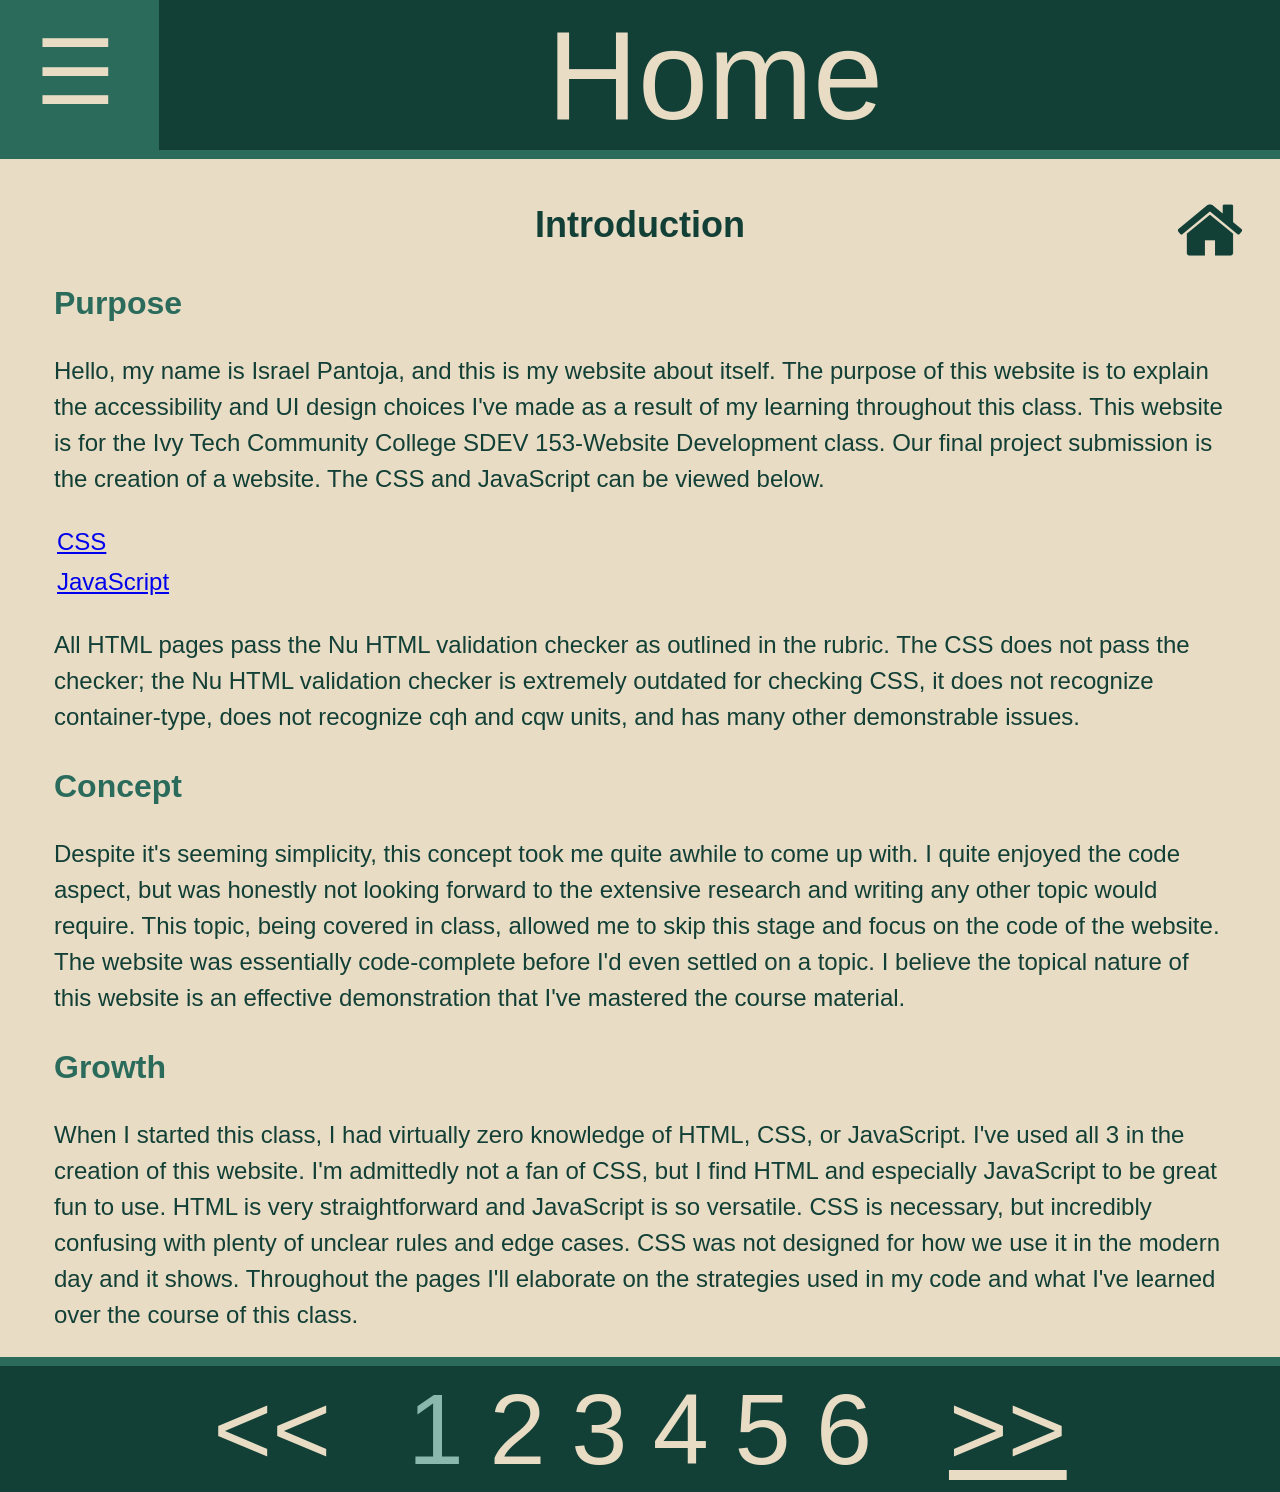
==== commit 6b8b7f77: "Add files via upload" ====
--- a/index.html
+++ b/index.html
@@ -39,6 +39,11 @@
                 <tr><td><a href="webdevprojectstyles.css">CSS</a></td></tr>
                 <tr><td><a href="webdevprojectscript.js">JavaScript</a></td></tr>
             </table>
+        <p>
+            All HTML pages pass the Nu HTML validation checker as outlined in the rubric. The CSS does not pass the checker; 
+            the Nu HTML validation checker is extremely outdated for checking CSS, it does not recognize container-type, does not 
+            recognize cqh and cqw units, and has many other demonstrable issues. 
+        </p>
         <h2 aria-label="paragraph 2 concept">Concept</h2>
         <p>
             Despite it's seeming simplicity, this concept took me quite awhile to come up with. I quite enjoyed the code aspect, but was 
